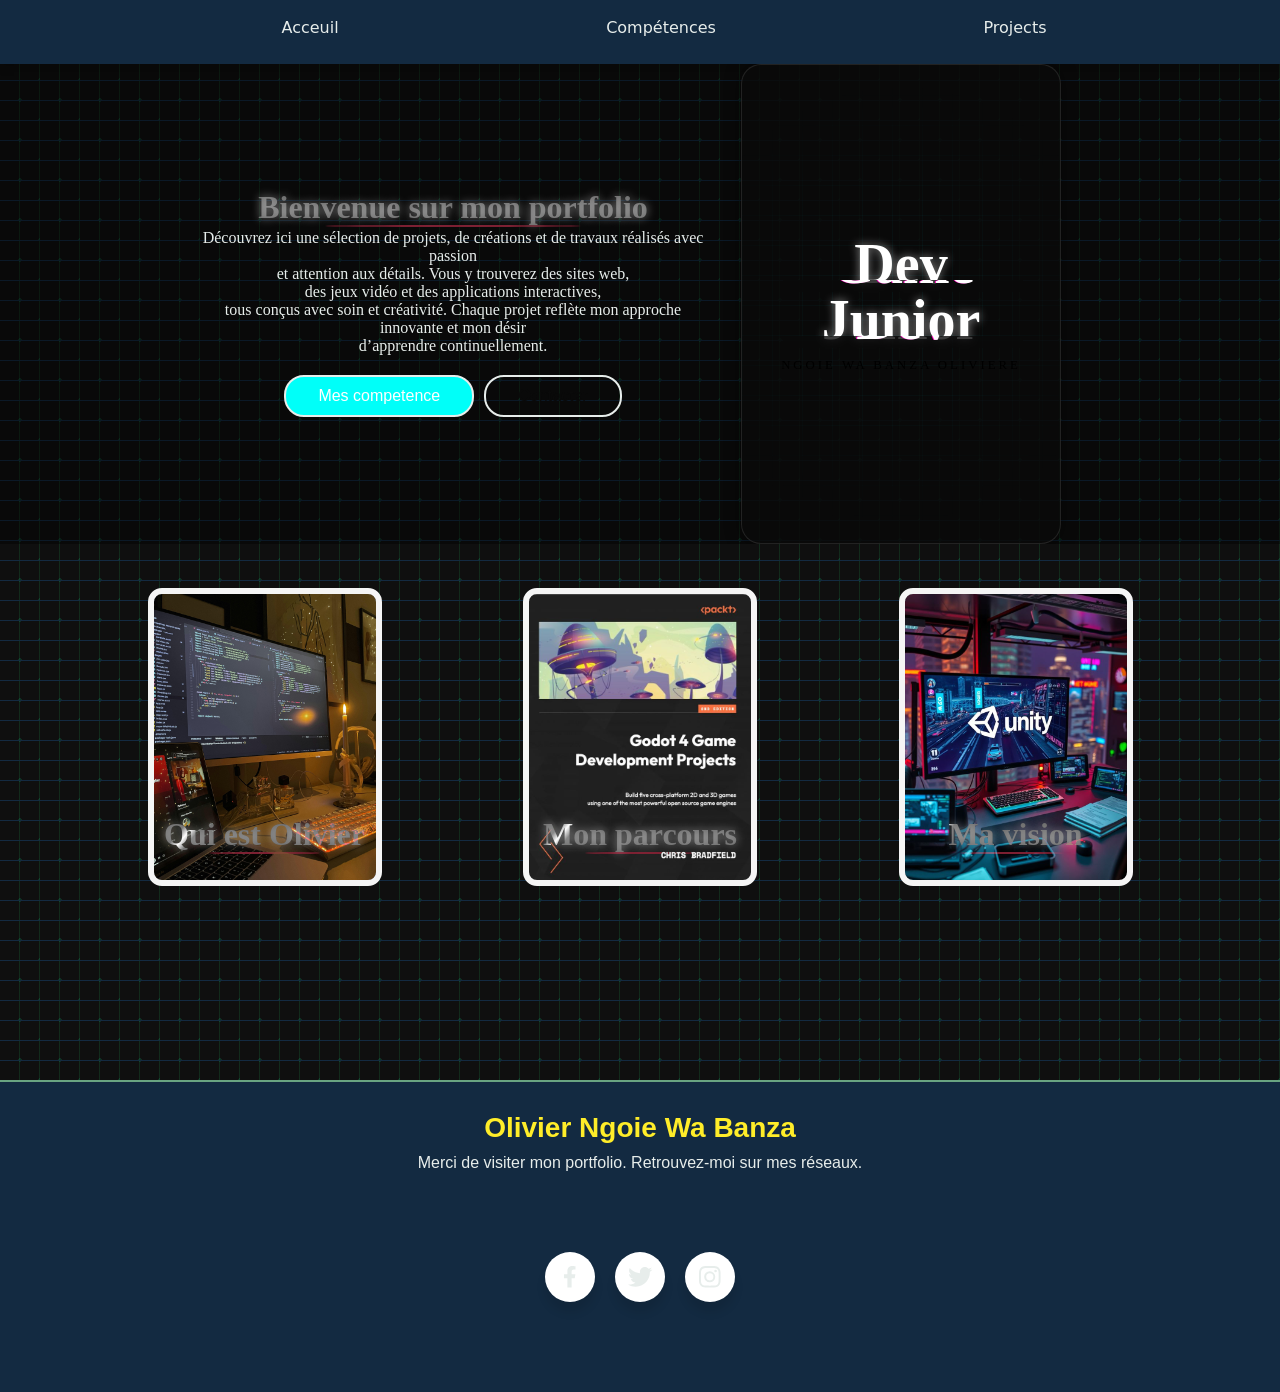
==== index.html @ a1bb9f5e "Ajout de la page projet + correction des liens" ====
<!DOCTYPE html>
<html lang="en">
<head>
    <meta charset="UTF-8">
    <meta name="viewport" content="width=device-width, initial-scale=1.0">
    <title>Acceuil</title>
    <link rel="stylesheet" href="../css/acceuil.css">
</head>
<body>
    <div class="dark-circuit-wrapper">
        <div class="dark-circuit-wrapper">

    <!-- navigation pc -->
    <nav class="navigation">
        <a href="/html/acceuil.html">Acceuil</a>
        <a href="/html/competence.html">Compétences</a>
        <a href="/html/project.html">Projects</a>
    </nav>
        

    <!-- navigation android -->
    <div class="button-container">
        <a href="/html/acceuil.html" class="button">
            <svg class="icon" stroke="currentColor" fill="currentColor" stroke-width="0" viewBox="0 0 1024 1024" height="1em" width="1em" xmlns="http://www.w3.org/2000/svg">
                <path d="M946.5 505L560.1 118.8l-25.9-25.9a31.5 31.5 0 0 0-44.4 0L77.5 505a63.9 63.9 0 0 0-18.8 46c.4 35.2 29.7 63.3 64.9 63.3h42.5V940h691.8V614.3h43.4c17.1 0 33.2-6.7 45.3-18.8a63.6 63.6 0 0 0 18.7-45.3c0-17-6.7-33.1-18.8-45.2zM568 868H456V664h112v204zm217.9-325.7V868H632V640c0-22.1-17.9-40-40-40H432c-22.1 0-40 17.9-40 40v228H238.1V542.3h-96l370-369.7 23.1 23.1L882 542.3h-96.1z"></path>
            </svg>
        </a>

        <a href="/html/competence.html" class="button">
            <svg class="icon" stroke="currentColor" fill="currentColor" stroke-width="0" viewBox="0 0 24 24" height="1em" width="1em" xmlns="http://www.w3.org/2000/svg">
                <path d="M12 2.5a5.5 5.5 0 0 1 3.096 10.047 9.005 9.005 0 0 1 5.9 8.181.75.75 0 1 1-1.499.044 7.5 7.5 0 0 0-14.993 0 .75.75 0 0 1-1.5-.045 9.005 9.005 0 0 1 5.9-8.18A5.5 5.5 0 0 1 12 2.5ZM8 8a4 4 0 1 0 8 0 4 4 0 0 0-8 0Z"></path>
            </svg>
        </a>

        <a href="/html/project.html" class="button">
            <svg class="icon" stroke="currentColor" fill="none" stroke-width="2" viewBox="0 0 24 24" stroke-linecap="round" stroke-linejoin="round" height="1em" width="1em" xmlns="http://www.w3.org/2000/svg">
                <circle cx="9" cy="21" r="1"></circle>
                <circle cx="20" cy="21" r="1"></circle>
                <path d="M1 1h4l2.68 13.39a2 2 0 0 0 2 1.61h9.72a2 2 0 0 0 2-1.61L23 6H6"></path>
            </svg>
        </a>

    </div>

        <section class="video">
            <video autoplay muted loop>
                <source src="/video/5818973-uhd_3840_2160_24fps.mp4" type="video/mp4">
            </video>
        <div class="Contain_video">
            <div class="cont1_vid">
                <div class="box">
                    <h1 class="title tit">Bienvenue sur mon portfolio</h1>
                    
                    <p>
                        Découvrez ici une sélection de projets, de créations et de travaux réalisés avec passion <br>
                        et attention aux détails. Vous y trouverez des sites web, <br>
                        des jeux vidéo et des applications interactives, <br>
                        tous conçus avec soin et créativité. Chaque projet reflète mon approche innovante et mon désir <br>
                        d’apprendre continuellement.
                    </p>
                    <div class="btn">
                        <button>Mes competence</button>
                        <button><a href="/html/Contact">Contacter</a></button>
                    </div>
                </div>
            </div>

            <div class="cont2_vid">
                <div class="card-wrapper">
  <div class="mouse-position-tracker tr-1"></div>
  <div class="mouse-position-tracker tr-2"></div>
  <div class="mouse-position-tracker tr-3"></div>
  <div class="mouse-position-tracker tr-4"></div>
  <div class="mouse-position-tracker tr-5"></div>
  <div class="mouse-position-tracker tr-6"></div>
  <div class="mouse-position-tracker tr-7"></div>
  <div class="mouse-position-tracker tr-8"></div>
  <div class="mouse-position-tracker tr-9"></div>

  <div class="card">
    <div class="hud-corner tl"></div>
    <div class="hud-corner tr"></div>
    <div class="hud-corner bl"></div>
    <div class="hud-corner br"></div>

    <div class="content">
      <div class="title glitch" data-text="Game">Dev</div>
      <div class="title glitch" data-text="Dev">Junior</div>
      <div class="subtitle">Ngoie Wa Banza Oliviere</div>
    </div>
  </div>
</div>


            </div>
        </div>
        </section>

        <section class="info">
            <!-- carte 1 -->
            <div class="cardi" style="background-image: url('/photo/pexels-apollonia-363024912-29279567.jpg'); background-size: cover; background-position: center; background-repeat: no-repeat;">
                <div class="card-front">
                    <p class="title tit" >Qui est Olivier</p>
                    <p class="subtitle"></p>
                </div>
                <div class="card-back t">
                    <p>Passionné par la création digitale et le développement web,
                    je m'intéresse à la conception de projets modernes et
                    fonctionnels. J'aime transformer des idées en expériences
                    visuelles et interactives.</p>
                </div>
            </div>

            <!-- carte 2 -->
            <div class="cardi" style="background-image: url('/photo/Node\ communication\ \(the\ right\ way\)\ __\ Godot\ 4\ Recipes.jfif'); background-size: cover; background-position: center; background-repeat: no-repeat;">
                <div class="card-front">
                    <p class="title  tit">Mon parcours</p>
                    <p class="subtitle"></p>
                </div>
                <div class="card-back t">
                    <p>Mon parcours est marqué par l'apprentissage continu
                    . À travers
                    différents projets personnels, j'ai développé mes
                    compétences en création web et en création de jeux vidéo.</p>
                </div>
                            </div>

            <!-- carte 3 -->
            <div class="cardi" style="background-image: url('/photo/Custom\ Unity\ 2D\ &\ 3D\ Game\ Development\ for\ Android\,\ iOS\ &\ PC.jfif'); background-size: cover; background-position: center; background-repeat: no-repeat;">
                <div class="card-front">
                    <p class="title  tit">Ma vision</p>
                    <p class="subtitle"></p>
                </div>
                <div class="card-back t">
                    <p> Mon objectif est de créer des solutions digitales
                    modernes, utiles et accessibles. Je souhaite continuer
                    à apprendre, innover et collaborer sur des projets
      qui apportent de la valeur.</p>
                </div>
                            </div>
        </section>

        <footer class="portfolio_footer">

  <div class="footer_content">

    <h2 class="footer_name">Olivier Ngoie Wa Banza</h2>
    <p class="footer_text">
      Merci de visiter mon portfolio. Retrouvez-moi sur mes réseaux.
    </p>

    <ul class="social_icons">
<ul class="wrapperf">
  <li class="icon facebook">
    <span class="tooltipf">Facebook</span>
    <svg
      xmlns="http://www.w3.org/2000/svg"
      fill="currentColor"
      height="1.2em"
      viewBox="0 0 320 512"
    >
      <path
        d="M279.14 288l14.22-92.66h-88.91v-60.13c0-25.35 12.42-50.06 52.24-50.06h40.42V6.26S260.43 0 225.36 0c-73.22 0-121.08 44.38-121.08 124.72v70.62H22.89V288h81.39v224h100.17V288z"
      ></path>
    </svg>
  </li>
  <li class="icon twitter">
    <span class="tooltipf">Twitter</span>
    <svg
      class="twitter"
      xmlns="http://www.w3.org/2000/svg"
      viewBox="0 0 48 48"
      fill="currentColor"
      height="1.8em"
    >
      <path
        d="M42,12.429c-1.323,0.586-2.746,0.977-4.247,1.162c1.526-0.906,2.7-2.351,3.251-4.058c-1.428,0.837-3.01,1.452-4.693,1.776C34.967,9.884,33.05,9,30.926,9c-4.08,0-7.387,3.278-7.387,7.32c0,0.572,0.067,1.129,0.193,1.67c-6.138-0.308-11.582-3.226-15.224-7.654c-0.64,1.082-1,2.349-1,3.686c0,2.541,1.301,4.778,3.285,6.096c-1.211-0.037-2.351-0.374-3.349-0.914c0,0.022,0,0.055,0,0.086c0,3.551,2.547,6.508,5.923,7.181c-0.617,0.169-1.269,0.263-1.941,0.263c-0.477,0-0.942-0.054-1.392-0.135c0.94,2.902,3.667,5.023,6.898,5.086c-2.528,1.96-5.712,3.134-9.174,3.134c-0.598,0-1.183-0.034-1.761-0.104C9.268,36.786,13.152,38,17.321,38c13.585,0,21.017-11.156,21.017-20.834c0-0.317-0.01-0.633-0.025-0.945C39.763,15.197,41.013,13.905,42,12.429"
      ></path>
    </svg>
  </li>
  <li class="icon instagram">
    <span class="tooltipf">Instagram</span>
    <svg
      viewBox="0 0 16 16"
      class="bi bi-instagram"
      fill="currentColor"
      height="1.2em"
      xmlns="http://www.w3.org/2000/svg"
    >
      <path
        d="M8 0C5.829 0 5.556.01 4.703.048 3.85.088 3.269.222 2.76.42a3.917 3.917 0 0 0-1.417.923A3.927 3.927 0 0 0 .42 2.76C.222 3.268.087 3.85.048 4.7.01 5.555 0 5.827 0 8.001c0 2.172.01 2.444.048 3.297.04.852.174 1.433.372 1.942.205.526.478.972.923 1.417.444.445.89.719 1.416.923.51.198 1.09.333 1.942.372C5.555 15.99 5.827 16 8 16s2.444-.01 3.298-.048c.851-.04 1.434-.174 1.943-.372a3.916 3.916 0 0 0 1.416-.923c.445-.445.718-.891.923-1.417.197-.509.332-1.09.372-1.942C15.99 10.445 16 10.173 16 8s-.01-2.445-.048-3.299c-.04-.851-.175-1.433-.372-1.941a3.926 3.926 0 0 0-.923-1.417A3.911 3.911 0 0 0 13.24.42c-.51-.198-1.092-.333-1.943-.372C10.443.01 10.172 0 7.998 0h.003zm-.717 1.442h.718c2.136 0 2.389.007 3.232.046.78.035 1.204.166 1.486.275.373.145.64.319.92.599.28.28.453.546.598.92.11.281.24.705.275 1.485.039.843.047 1.096.047 3.231s-.008 2.389-.047 3.232c-.035.78-.166 1.203-.275 1.485a2.47 2.47 0 0 1-.599.919c-.28.28-.546.453-.92.598-.28.11-.704.24-1.485.276-.843.038-1.096.047-3.232.047s-2.39-.009-3.233-.047c-.78-.036-1.203-.166-1.485-.276a2.478 2.478 0 0 1-.92-.598 2.48 2.48 0 0 1-.6-.92c-.109-.281-.24-.705-.275-1.485-.038-.843-.046-1.096-.046-3.233 0-2.136.008-2.388.046-3.231.036-.78.166-1.204.276-1.486.145-.373.319-.64.599-.92.28-.28.546-.453.92-.598.282-.11.705-.24 1.485-.276.738-.034 1.024-.044 2.515-.045v.002zm4.988 1.328a.96.96 0 1 0 0 1.92.96.96 0 0 0 0-1.92zm-4.27 1.122a4.109 4.109 0 1 0 0 8.217 4.109 4.109 0 0 0 0-8.217zm0 1.441a2.667 2.667 0 1 1 0 5.334 2.667 2.667 0 0 1 0-5.334z"
      ></path>
    </svg>
  </li>
</ul>


    </ul>

  </div>

</footer>
</div>
</body>
</html>
---- css/acceuil.css ----
/* configuration */
:root{
    --mint:#69A481;
    --whithe-smoke:#E7EDEB;
    --claret:#7C1F31;


    --deep-blue:#132A41;
    --deep-blue_degrade:#132a41ad;

    --hot-red:#EF0806;
    --Gold:#FFED29;

}
/* Wrapper général */
.dark-circuit-wrapper {
    min-height: 100vh;
    width: 100%;
    position: relative;
    background-color: #0f0f0f;
    overflow-x: hidden;
}

/* Background via pseudo-élément */
.dark-circuit-wrapper::before {
    content: "";
    position: absolute;
    top: 0;
    left: 0;
    width: 100%;
    height: 100%;
    pointer-events: none;  /* n’interfère pas avec hover/clic */
    z-index: 0;             /* toujours derrière */
    background-image: repeating-linear-gradient(
        0deg,
        transparent,
        transparent 19px,
        #132A41 19px,
        #132A41 20px,
        transparent 20px,
        transparent 39px,
        #132A41 39px,
        #132A41 40px
    ),
    repeating-linear-gradient(
        90deg,
        transparent,
        transparent 19px,
        rgba(34, 197, 94, 0.15) 19px,
        rgba(34, 197, 94, 0.15) 20px,
        transparent 20px,
        transparent 39px,
        rgba(34, 197, 94, 0.15) 39px,
        rgba(34, 197, 94, 0.15) 40px
    ),
    radial-gradient(circle at 20px 20px, rgba(16, 185, 129, 0.18) 2px, transparent 2px),
    radial-gradient(circle at 40px 40px, rgba(16, 185, 129, 0.18) 2px, transparent 2px);
    background-size: 40px 40px, 40px 40px, 40px 40px, 40px 40px;
}

/* Tout le contenu au-dessus */
.dark-circuit-wrapper > * {
    position: relative;
    z-index: 1;  /* garantit que hover et clic fonctionnent */
}

*{
    margin: 0;
    padding: 0;
    text-decoration: none;
}
/* fin */

    /* barre de navigation */

nav{
    position: fixed;
    padding: 12px 24px;
    background-color: var(--deep-blue);
    color: var(--white-smoke);
    font-family: system-ui, sans-serif;
    box-shadow: 0 4px 8px rgba(0,0,0,0.2);
    width: 100%;
    height: 40px;
    display: flex;
    justify-content: space-evenly;
    z-index: 20;
}

nav a{
    text-decoration: none;
    color:var(--whithe-smoke);
    font-weight: 500;
    transition: all 0.3s ease;
    padding: 6px 10px;
    border-radius: 6px;
}
.button-container{
    display: none;
}


.shine {
  font-size: 2em;
  font-weight: 900;
  color: rgba(255, 255, 255, 0.3);
  background: #222 -webkit-gradient(
      linear,
      left top,
      right top,
      from(#222),
      to(#222),
      color-stop(0.5, #fff)
    ) 0 0 no-repeat;
  background-image: -webkit-linear-gradient(
    -40deg,
    transparent 0%,
    transparent 40%,
    #fff 50%,
    transparent 60%,
    transparent 100%
  );
  -webkit-background-clip: text;
  -webkit-background-size: 50px;
  -webkit-animation: zezzz;
  -webkit-animation-duration: 2s;
  -webkit-animation-iteration-count: infinite;
}
@-webkit-keyframes zezzz {
  0%,
  10% {
    background-position: -200px;
  }
  20% {
    background-position: top left;
  }
  100% {
    background-position: 200px;
  }
}


/* navigation android */

.button-container {
    display: none;
    background-color: var(--deep-blue);
    width:100%;
    height: 40px;
    align-items: center;
    justify-content: space-around;
    box-shadow: rgba(0, 0, 0, 0.35) 0px 5px 15px,
    rgba(0, 73, 144, 0.5) 5px 10px 15px;
    transition: all 0.5s;
    position: fixed;
    z-index: 22;
}

.button {
    outline: 0 !important;
    border: 0 !important;
    width: 40px;
    height: 40px;
    border-radius: 50%;
    background-color: transparent;
    display: flex;
    align-items: center;
    justify-content: center;
    color: #fff;
    transition: all ease-in-out 0.3s;
    cursor: pointer;
}

.button:hover {
    transform: translateY(-3px);
}

.icon {
    font-size: 20px;
}

/* fin */


/* Fin */


    /* VIDEO */
.video-bg{
    position: relative;
    min-height: 90vh;
    overflow: hidden;
}

.video {
    position: relative;
    min-height: 50vh;
    overflow: hidden;
    display: flex;
    justify-content: center;
    align-items: center;
}

.video video {
    position: absolute;
    inset: 0;
    width: 100%;
    height: 100%;
    object-fit: cover;
    z-index: -2;
}

.video::before {
    content: "";
    position: absolute;
    inset: 0;
    background: rgba(0,0,0,0.4);
    z-index: -1;
}

.Contain_video{
    position: relative;
    z-index: 1;
    display: flex;
    flex-wrap: wrap;
    width: 100%;
    justify-content: center;
    align-items: center;
    justify-items: center;

}

.cont2_vid{
    width: 50%;
    display: flex;
    justify-content: center;
    align-items: center;
}

.box{
    text-align: center;
    color: var(--whithe-smoke);
}
/* BOUTTON */
.btn{
    display: flex;
    gap: 10px;
    justify-content: center;
    margin-top: 20px;
}

.btn a {
    color: inherit; /* prend la couleur du parent */
}

.btn button{
    padding: 10px 32px;
    border-radius: 20px;
    border: 2px solid var(--whithe-smoke); /* gris/blanc clair */
    background: transparent;               /* transparent par défaut */
    color:  #0a0a0a;                       /* texte très foncé */
    font-size: 16px;
    cursor: pointer;
    transition: all 0.3s ease;
}

.btn button:hover {
    background:#ff00c1; /* Glitch Pink */
    transform: translateY(-2px);
    color: #ffffff;     /* texte blanc pour contraste */
}

.btn button:first-child {
    background: #00fff9;          /* Neon Blue */
    color: #ffffff;      /* texte bleu foncé */
    border-color: var(--whithe-smoke);
}

.btn button:first-child:hover {
    background: transparent;      /* fond transparent sur hover */
    color: #ded4d4;               /* texte très foncé */
}
/* IMAGE */
.box_img{
    position: relative;
    width: 300px;
    height: 300px;
    border-radius: 50%;
    overflow: visible;
}


.card-wrapper {
  position: relative;
  width: 320px;
  height: 480px;
}

.mouse-position-tracker {
  position: absolute;
  width: 33.333%;
  height: 33.333%;
  z-index: 10;
}

.tr-1 {
  top: 0;
  left: 0;
}
.tr-2 {
  top: 0;
  left: 33.333%;
}
.tr-3 {
  top: 0;
  left: 66.666%;
}
.tr-4 {
  top: 33.333%;
  left: 0;
}
.tr-5 {
  top: 33.333%;
  left: 33.333%;
}
.tr-6 {
  top: 33.333%;
  left: 66.666%;
}
.tr-7 {
  top: 66.666%;
  left: 0;
}
.tr-8 {
  top: 66.666%;
  left: 33.333%;
}
.tr-9 {
  top: 66.666%;
  left: 66.666%;
}

.card {
  position: absolute;
  inset: 0;
  background: rgba(10, 10, 10, 0.8);
  border: 1px solid rgba(255, 255, 255, 0.1);
  border-radius: 20px;
  display: flex;
  flex-direction: column;
  justify-content: center;
  align-items: center;
  transition:
    transform 0.2s ease-out,
    box-shadow 0.2s ease;
  transform-style: preserve-3d;
  box-shadow: 0 0 15px rgba(0, 0, 0, 0.5);
  overflow: hidden;
  backdrop-filter: blur(10px);
}

.card::before {
  content: "";
  position: absolute;
  inset: 0;
  background: linear-gradient(rgba(0, 243, 255, 0.1) 1px, transparent 1px),
    linear-gradient(90deg, rgba(0, 243, 255, 0.1) 1px, transparent 1px);
  background-size: 30px 30px;
  opacity: 0.5;
  mask-image: radial-gradient(circle at center, white, transparent 80%);
  z-index: 1;
  pointer-events: none;
}

.card::after {
  content: "";
  position: absolute;
  width: 200%;
  height: 200%;
  background: radial-gradient(
    circle at center,
    rgba(0, 243, 255, 0.2),
    transparent 50%
  );
  top: -50%;
  left: -50%;
  opacity: 0;
  transition: 0.3s;
  z-index: 0;
  pointer-events: none;
}

.content {
  z-index: 5;
  transform: translateZ(40px);
  text-align: center;
  pointer-events: none;
}

.title {
  font-size: 3.5rem;
  font-weight: 900;
  color: #fff;
  text-shadow: 0 0 10px rgba(255, 255, 255, 0.5);
  line-height: 1;
  position: relative;
  mix-blend-mode: lighten;
}

.subtitle {
  margin-top: 10px;
  color: var(--neon-blue);
  letter-spacing: 3px;
  font-size: 0.8rem;
  text-transform: uppercase;
}

.hud-corner {
  position: absolute;
  width: 20px;
  height: 20px;
  border: 2px solid var(--neon-blue);
  transition: 0.3s;
  z-index: 4;
}
.tl {
  top: 20px;
  left: 20px;
  border-right: none;
  border-bottom: none;
}
.tr {
  top: 20px;
  right: 20px;
  border-left: none;
  border-bottom: none;
}
.bl {
  bottom: 20px;
  left: 20px;
  border-right: none;
  border-top: none;
}
.br {
  bottom: 20px;
  right: 20px;
  border-left: none;
  border-top: none;
}

.glitch {
  position: relative;
}
.glitch::before,
.glitch::after {
  content: attr(data-text);
  position: absolute;
  top: 0;
  left: 0;
  width: 100%;
  height: 100%;
  background: rgba(10, 10, 10, 0.8);
}
.glitch::before {
  left: 2px;
  text-shadow: -1px 0 #ff00c1;
  clip: rect(44px, 450px, 56px, 0);
  animation: glitch-anim 5s infinite linear alternate-reverse;
}
.glitch::after {
  left: -2px;
  text-shadow: -1px 0 #00fff9;
  clip: rect(44px, 450px, 56px, 0);
  animation: glitch-anim2 5s infinite linear alternate-reverse;
}

@keyframes glitch-anim {
  0% {
    clip: rect(15px, 9999px, 81px, 0);
  }
  5% {
    clip: rect(72px, 9999px, 24px, 0);
  }
  10% {
    clip: rect(4px, 9999px, 88px, 0);
  }
  15% {
    clip: rect(66px, 9999px, 14px, 0);
  }
  20% {
    clip: rect(25px, 9999px, 96px, 0);
  }
  100% {
    clip: rect(50px, 9999px, 50px, 0);
  }
}
@keyframes glitch-anim2 {
  0% {
    clip: rect(80px, 9999px, 4px, 0);
  }
  5% {
    clip: rect(30px, 9999px, 100px, 0);
  }
  10% {
    clip: rect(10px, 9999px, 20px, 0);
  }
  100% {
    clip: rect(90px, 9999px, 90px, 0);
  }
}

.tr-1:hover ~ .card {
  transform: rotateX(20deg) rotateY(-20deg);
}
.tr-1:hover ~ .card::after {
  opacity: 1;
  transform: translate(-20%, -20%);
}

.tr-2:hover ~ .card {
  transform: rotateX(20deg) rotateY(0deg);
}
.tr-2:hover ~ .card::after {
  opacity: 1;
  transform: translate(0%, -20%);
}

.tr-3:hover ~ .card {
  transform: rotateX(20deg) rotateY(20deg);
}
.tr-3:hover ~ .card::after {
  opacity: 1;
  transform: translate(20%, -20%);
}

.tr-4:hover ~ .card {
  transform: rotateX(0deg) rotateY(-20deg);
}
.tr-4:hover ~ .card::after {
  opacity: 1;
  transform: translate(-20%, 0%);
}

.tr-5:hover ~ .card {
  transform: rotateX(0deg) rotateY(0deg) scale(1.05);
  box-shadow: 0 0 30px var(--neon-blue);
}
.tr-5:hover ~ .card::after {
  opacity: 1;
  transform: translate(0%, 0%);
}

.tr-6:hover ~ .card {
  transform: rotateX(0deg) rotateY(20deg);
}
.tr-6:hover ~ .card::after {
  opacity: 1;
  transform: translate(20%, 0%);
}

.tr-7:hover ~ .card {
  transform: rotateX(-20deg) rotateY(-20deg);
}
.tr-7:hover ~ .card::after {
  opacity: 1;
  transform: translate(-20%, 20%);
}

.tr-8:hover ~ .card {
  transform: rotateX(-20deg) rotateY(0deg);
}
.tr-8:hover ~ .card::after {
  opacity: 1;
  transform: translate(0%, 20%);
}

.tr-9:hover ~ .card {
  transform: rotateX(-20deg) rotateY(20deg);
}
.tr-9:hover ~ .card::after {
  opacity: 1;
  transform: translate(20%, 20%);
}

.card-wrapper:hover .hud-corner {
  box-shadow: 0 0 10px var(--neon-blue);
  width: 30px;
  height: 30px;
}



.Img1{
    width: 65%;
    height: 100%;
    object-fit: cover;

}

.Img2{

    width: 65%;
    height: 100%;
    object-fit: cover;
}

/* mon profil */
.info{
    margin-top: 50px;
    display: flex;
    flex-wrap: wrap;
    justify-content: space-evenly;
}

 /* CARTE */
.cardi {
  color: var(--whithe-smoke);
  width: 190px;
  height: 254px;
  position: relative;
  outline: 6px solid #f5f5f5;
  border-radius: 8px;
  line-height: 150%;
  padding: 16px;
  background: var(--deep-blue);
  background-blend-mode: multiply;
  background: linear-gradient(to top,#132A41,#132a41dc);
  transition: background-color 1s ease-in-out;
  overflow: hidden;
}

.card-front {
  bottom: 16px;
  left: 0;
  position: absolute;
  width: 100%;
  text-align: center;
  transition: transform 1s cubic-bezier(0.785, 0.135, 0.150, 0.860);
}

.card-back {
  transform: translateX(120%);
  transition: transform 1s cubic-bezier(0.785, 0.135, 0.150, 0.860);
}


/*Text*/
.tit{
  font-size: 2em;
  font-weight: 900;
  color: rgba(255, 255, 255, 0.3);
  background: #222 -webkit-gradient(
      linear,
      left top,
      right top,
      from(#222),
      to(#222),
      color-stop(0.5, #fff)
    ) 0 0 no-repeat;
  background-image: -webkit-linear-gradient(
    -40deg,
    transparent 0%,
    transparent 40%,
    #fff 50%,
    transparent 60%,
    transparent 100%
  );
  -webkit-background-clip: text;
  -webkit-background-size: 50px;
  -webkit-animation: zezzz;
  -webkit-animation-duration: 2s;
  -webkit-animation-iteration-count: infinite;
}
@-webkit-keyframes zezzz {
  0%,
  10% {
    background-position: -400px;
  }
  20% {
    background-position: top left;
  }
  100% {
    background-position: 200px;
  }
}

/*Text divider*/
.title::after {
  content: "";
  display: block;
  width: 50%;
  border-radius: 50%;
  height: 2px;
  margin: 2px auto;
  background-color: var(--claret);
}


/*Hover*/
.cardi:hover {
  background-color: #1b1b1b25;
}

.cardi:hover .card-front {
  transform: translateX(-100%);
}

.cardi:hover .card-back {
  transform: translateX(0);
}




/* fin */
footer{
    margin-top: 200px;
    background-color: #132A41; /* deep-blue */
    color: #E7EDEB; /* white-smoke */
    padding: 40px 0 20px 0;
    text-align: center;
    font-family: 'Poppins', sans-serif;
}

.container_footer_icone{
    display: flex;
    justify-content: space-evenly;
}


/* footer */

.portfolio_footer{
background:var(--deep-blue);
padding:30px 20px;
text-align:center;
border-top:2px solid var(--mint);
}

.footer_name{
color:var(--Gold);
font-size:28px;
margin-bottom:10px;
}

.footer_text{
color:var(--whithe-smoke);
margin-bottom:30px;
}

/* ICONES */

.social_icons{
display:flex;
justify-content:center;
gap:25px;
list-style:none;
padding:0;
}

.social_icon{
position:relative;
width:55px;
height:55px;
border-radius:50%;
display:flex;
align-items:center;
justify-content:center;
background:var(--deep-blue_degrade);
color:var(--whithe-smoke);
font-size:20px;
cursor:pointer;
transition:0.3s;
border:2px solid var(--mint);
}

.wrapperf {
  display: inline-flex;
  list-style: none;
  height: 120px;
  width: 100%;
  padding-top: 40px;
  font-family: "Poppins", sans-serif;
  justify-content: center;
}

.wrapperf .icon {
  position: relative;
  background: #fff;
  z-index: 0;
  border-radius: 50%;
  margin: 10px;
  width: 50px;
  height: 50px;
  font-size: 18px;
  display: flex;
  justify-content: center;
  align-items: center;
  flex-direction: column;
  overflow: hidden;
  box-shadow: 0 10px 10px rgba(0, 0, 0, 0.1);
  cursor: pointer;
  transition: all 0.2s cubic-bezier(0.68, -0.55, 0.265, 1.55);
}

.wrapperf .icon::after {
  content: "";
  position: absolute;
  display: inline-block;
  height: 100%;
  width: 100%;
  background-color: transparent;
  z-index: -1;
  border-radius: 50%;
  top: 100%;
}
.wrapperf .icon:hover:after {
  animation: bg-pos 0.3s cubic-bezier(0.68, -0.55, 0.265, 1.55) 1 both;
  animation-timing-function: ease-in-out;
}

.wrapperf .icon:hover {
  color: #fff;
  overflow: unset;
  transition: color 0.5s cubic-bezier(0.68, -0.55, 0.265, 1.55);
  animation: overflow-toggle 0.7s;
}

.wrapperf .tooltipf {
  position: absolute;
  top: 0;
  font-size: 14px;
  background: #fff;
  color: #fff;
  padding: 5px 8px;
  border-radius: 5px;
  box-shadow: 0 10px 10px rgba(0, 0, 0, 0.1);
  opacity: 0;
  pointer-events: none;
  transition: all 0.3s 0.3s cubic-bezier(0.68, -0.55, 0.265, 1.55);
}

.wrapperf .tooltipf::before {
  position: absolute;
  content: "";
  height: 8px;
  width: 8px;
  background: #fff;
  bottom: -3px;
  left: 50%;
  transform: translate(-50%) rotate(45deg);
  transition: all 0.3s 0.3s cubic-bezier(0.68, -0.55, 0.265, 1.55);
}

.wrapperf .icon:hover .tooltipf {
  top: -45px;
  opacity: 1;
  visibility: visible;
  pointer-events: auto;
}

.wrapperf .icon:hover span,
.wrapperf .icon:hover .tooltipf {
  text-shadow: 0px -1px 0px rgba(0, 0, 0, 0.1);
}
.wrapperf .facebook::after {
  background-color: #1877f2;
}
.wrapperf .twitter::after {
  background-color: #1da1f2;
}
.wrapperf .instagram::after {
  background-color: #e4405f;
}

.wrapperf .facebook:hover .tooltipf,
.wrapperf .facebook:hover .tooltipf::before {
  background: #1877f2;
  color: #fff;
}

.wrapperf .twitter:hover .tooltipf,
.wrapperf .twitter:hover .tooltipf::before {
  background: #1da1f2;
  color: #fff;
}

.wrapperf .instagram:hover .tooltipf,
.wrapperf .instagram:hover .tooltipf::before {
  background: #e4405f;
  color: #fff;
}

@keyframes bg-pos {
  0% {
    top: 100%;
  }
  100% {
    top: 0;
  }
}

@keyframes overflow-toggle {
  0% {
    overflow: hidden;
  }
  100% {
    overflow: visible;
  }
}

/* =========
Responsive 
========== */
/* Responsive sur tablettes */
@media (min-width: 1030px){
  .cont2_vid{
    width: 30%;
  }
  .cont1_vid{
    width: 40%;
    margin-left: 10px;
  }
}
@media (max-width: 1024px) {

.footer_content{
    padding:40px 20px;
}

.social_icons{
    gap:20px;
}

.footer_name{
    font-size:24px;
}

.footer_text{
    font-size:14px;
}

}

/* Responsive sur mobiles */
@media (max-width: 768px) {
      .book { width: 140px; height: 200px; }
  .cardP { max-width: 170px; padding: 8px; }
  .card__imgP { height: 80px; }
  .card__avatar { width: 50px; height: 50px; margin-top: -25px; }

    nav{
        display: none;
    }

    .button-container{
        display: flex;
    }

    .portfolio_footer{
        padding:40px 15px;
    }

    .footer_name{
        font-size:22px;
    }

    .footer_text{
        font-size:13px;
        padding:0 10px;
    }

    .social_icons{
        gap:15px;
    }

    .social_icon{
        width:45px;
        height:45px;
    }
    .cont2_vid{
      display: none;
    }

}

/* Responsive très petit écran (≤460px) */
@media (max-width: 460px) {

    .button-container{
        display: flex;
    }

    .footer_name{
        font-size:20px;
    }

    .footer_text{
        font-size:12px;
    }

    .social_icons{
        flex-wrap:wrap;
        gap:12px;
    }

    .social_icon{
        width:40px;
        height:40px;
    }

}
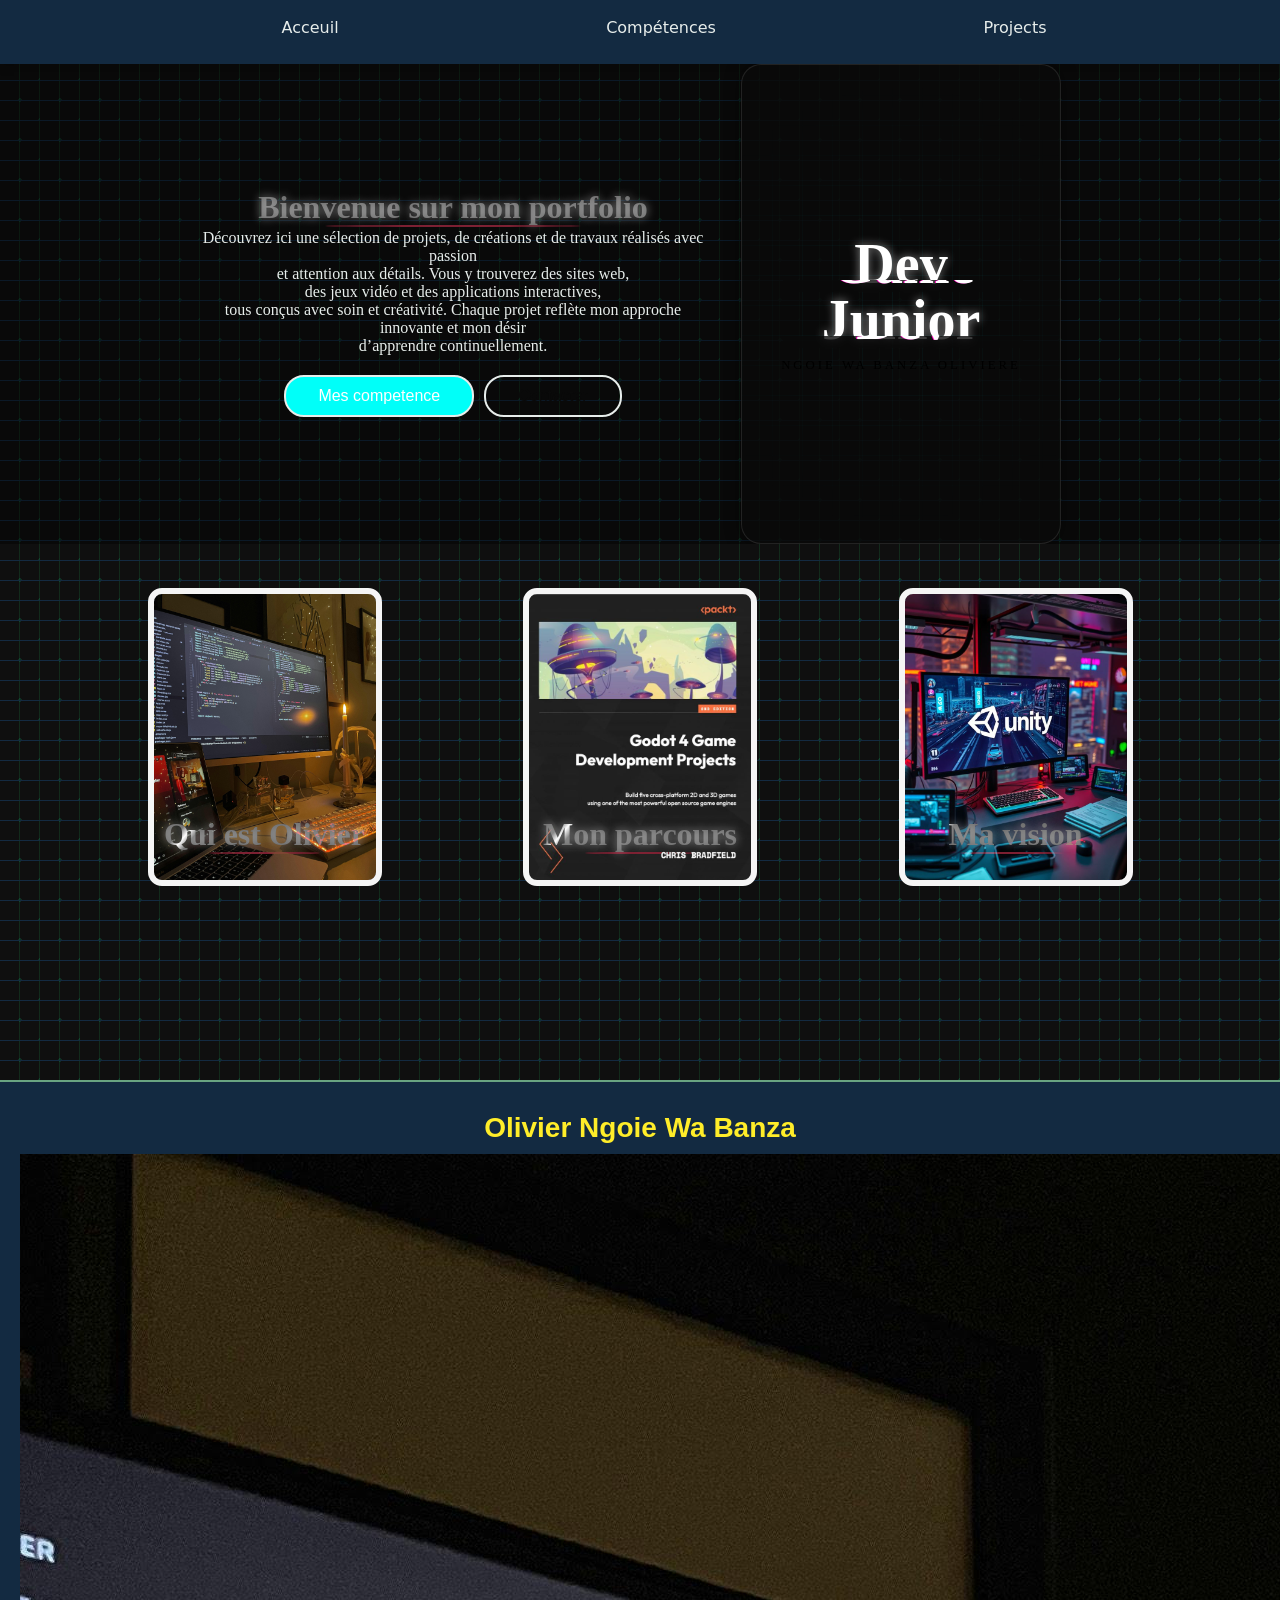
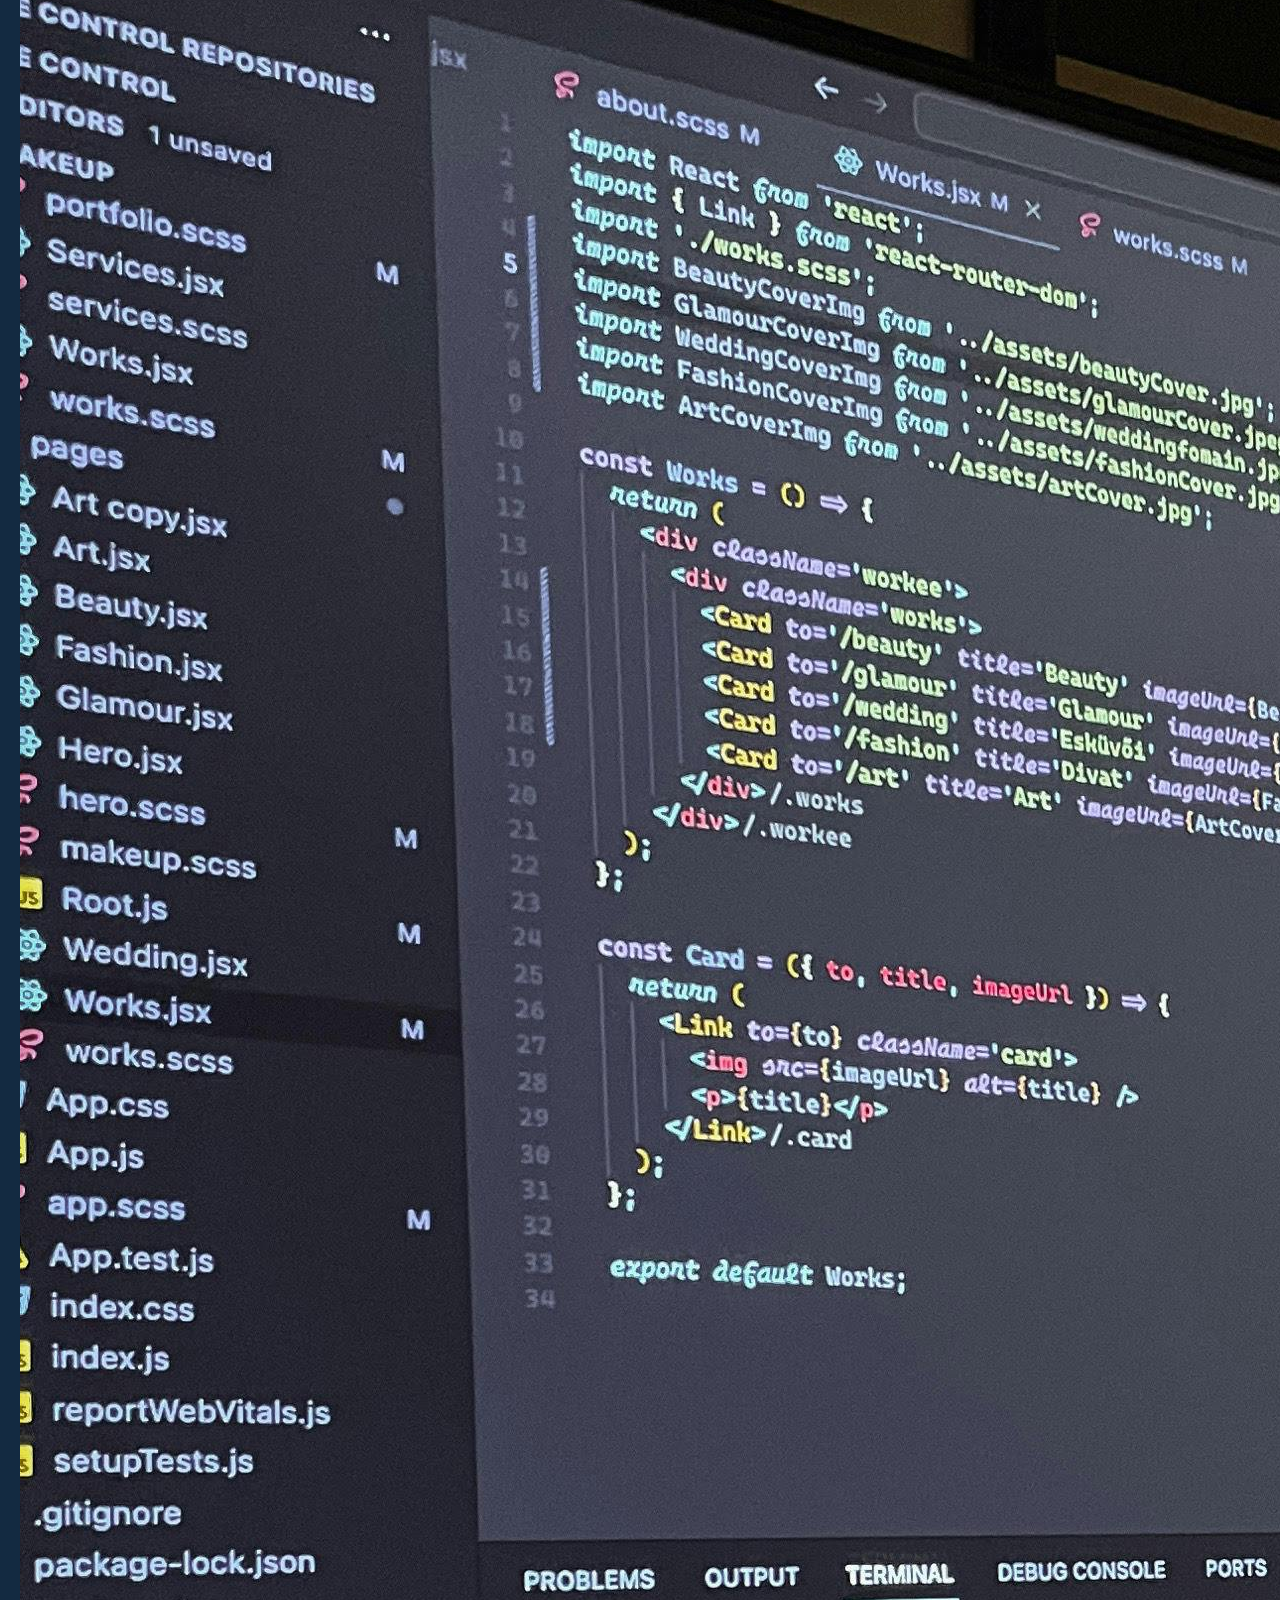
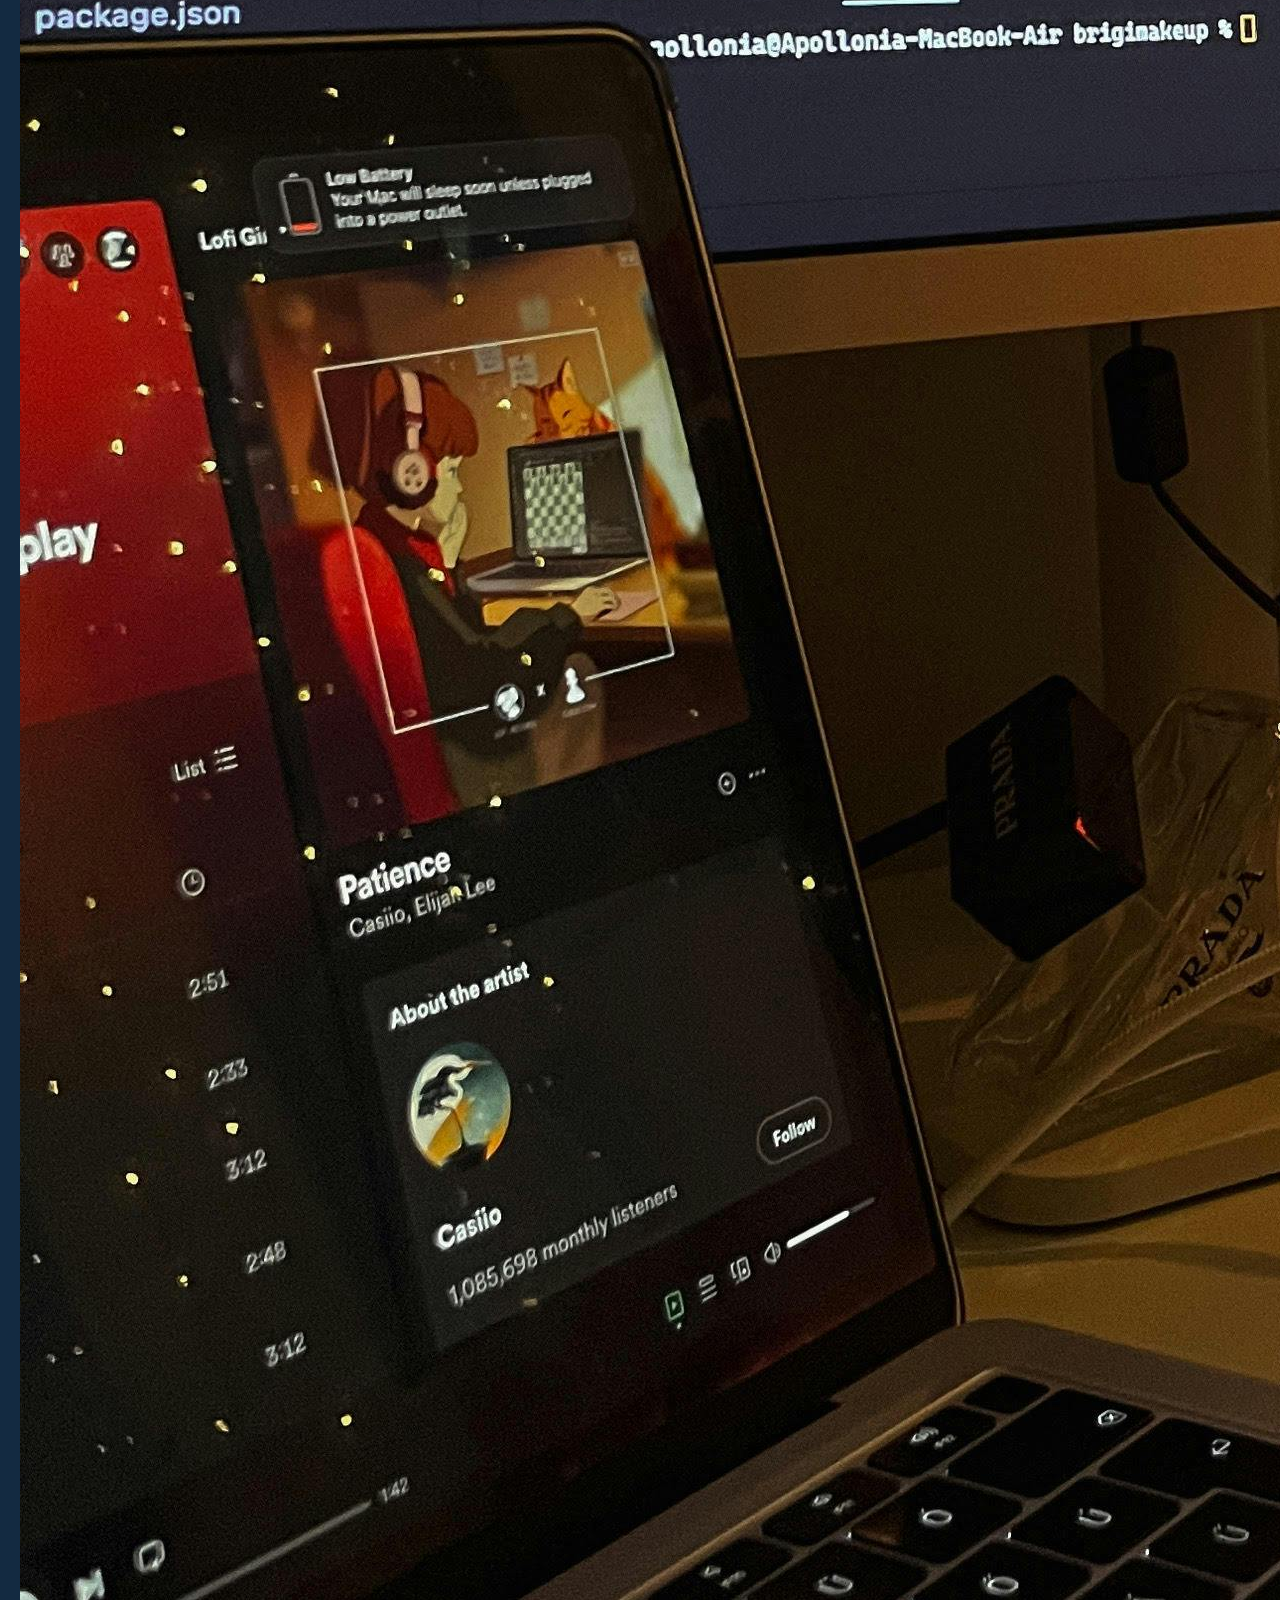
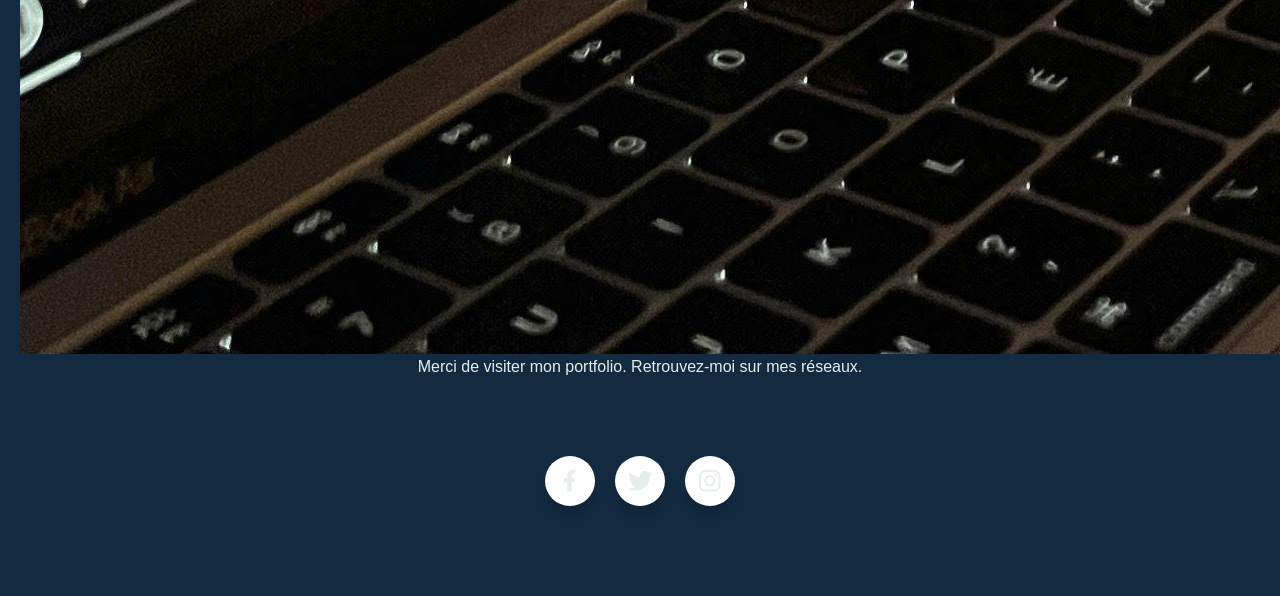
==== commit e25857e1: "Update index.html" ====
--- a/index.html
+++ b/index.html
@@ -4,7 +4,7 @@
     <meta charset="UTF-8">
     <meta name="viewport" content="width=device-width, initial-scale=1.0">
     <title>Acceuil</title>
-    <link rel="stylesheet" href="../css/acceuil.css">
+    <link rel="stylesheet" href="css/acceuil.css">
 </head>
 <body>
     <div class="dark-circuit-wrapper">
@@ -12,27 +12,27 @@
 
     <!-- navigation pc -->
     <nav class="navigation">
-        <a href="/html/acceuil.html">Acceuil</a>
-        <a href="/html/competence.html">Compétences</a>
-        <a href="/html/project.html">Projects</a>
+        <a href="index.html">Acceuil</a>
+        <a href="html/competence.html">Compétences</a>
+        <a href="html/project.html">Projects</a>
     </nav>
         
-
+    
     <!-- navigation android -->
     <div class="button-container">
-        <a href="/html/acceuil.html" class="button">
+        <a href="index.html" class="button">
             <svg class="icon" stroke="currentColor" fill="currentColor" stroke-width="0" viewBox="0 0 1024 1024" height="1em" width="1em" xmlns="http://www.w3.org/2000/svg">
                 <path d="M946.5 505L560.1 118.8l-25.9-25.9a31.5 31.5 0 0 0-44.4 0L77.5 505a63.9 63.9 0 0 0-18.8 46c.4 35.2 29.7 63.3 64.9 63.3h42.5V940h691.8V614.3h43.4c17.1 0 33.2-6.7 45.3-18.8a63.6 63.6 0 0 0 18.7-45.3c0-17-6.7-33.1-18.8-45.2zM568 868H456V664h112v204zm217.9-325.7V868H632V640c0-22.1-17.9-40-40-40H432c-22.1 0-40 17.9-40 40v228H238.1V542.3h-96l370-369.7 23.1 23.1L882 542.3h-96.1z"></path>
             </svg>
         </a>
 
-        <a href="/html/competence.html" class="button">
+        <a href="html/competence.html" class="button">
             <svg class="icon" stroke="currentColor" fill="currentColor" stroke-width="0" viewBox="0 0 24 24" height="1em" width="1em" xmlns="http://www.w3.org/2000/svg">
                 <path d="M12 2.5a5.5 5.5 0 0 1 3.096 10.047 9.005 9.005 0 0 1 5.9 8.181.75.75 0 1 1-1.499.044 7.5 7.5 0 0 0-14.993 0 .75.75 0 0 1-1.5-.045 9.005 9.005 0 0 1 5.9-8.18A5.5 5.5 0 0 1 12 2.5ZM8 8a4 4 0 1 0 8 0 4 4 0 0 0-8 0Z"></path>
             </svg>
         </a>
 
-        <a href="/html/project.html" class="button">
+        <a href="html/project.html" class="button">
             <svg class="icon" stroke="currentColor" fill="none" stroke-width="2" viewBox="0 0 24 24" stroke-linecap="round" stroke-linejoin="round" height="1em" width="1em" xmlns="http://www.w3.org/2000/svg">
                 <circle cx="9" cy="21" r="1"></circle>
                 <circle cx="20" cy="21" r="1"></circle>
@@ -44,7 +44,7 @@
 
         <section class="video">
             <video autoplay muted loop>
-                <source src="/video/5818973-uhd_3840_2160_24fps.mp4" type="video/mp4">
+                <source src="video/5818973-uhd_3840_2160_24fps.mp4" type="video/mp4">
             </video>
         <div class="Contain_video">
             <div class="cont1_vid">
@@ -98,7 +98,7 @@
 
         <section class="info">
             <!-- carte 1 -->
-            <div class="cardi" style="background-image: url('/photo/pexels-apollonia-363024912-29279567.jpg'); background-size: cover; background-position: center; background-repeat: no-repeat;">
+            <div class="cardi" style="background-image: url('photo/pexels-apollonia-363024912-29279567.jpg'); background-size: cover; background-position: center; background-repeat: no-repeat;">
                 <div class="card-front">
                     <p class="title tit" >Qui est Olivier</p>
                     <p class="subtitle"></p>
@@ -112,7 +112,7 @@
             </div>
 
             <!-- carte 2 -->
-            <div class="cardi" style="background-image: url('/photo/Node\ communication\ \(the\ right\ way\)\ __\ Godot\ 4\ Recipes.jfif'); background-size: cover; background-position: center; background-repeat: no-repeat;">
+            <div class="cardi" style="background-image: url('photo/Node\ communication\ \(the\ right\ way\)\ __\ Godot\ 4\ Recipes.jfif'); background-size: cover; background-position: center; background-repeat: no-repeat;">
                 <div class="card-front">
                     <p class="title  tit">Mon parcours</p>
                     <p class="subtitle"></p>
@@ -126,7 +126,7 @@
                             </div>
 
             <!-- carte 3 -->
-            <div class="cardi" style="background-image: url('/photo/Custom\ Unity\ 2D\ &\ 3D\ Game\ Development\ for\ Android\,\ iOS\ &\ PC.jfif'); background-size: cover; background-position: center; background-repeat: no-repeat;">
+            <div class="cardi" style="background-image: url('photo/Custom\ Unity\ 2D\ &\ 3D\ Game\ Development\ for\ Android\,\ iOS\ &\ PC.jfif'); background-size: cover; background-position: center; background-repeat: no-repeat;">
                 <div class="card-front">
                     <p class="title  tit">Ma vision</p>
                     <p class="subtitle"></p>
@@ -145,6 +145,7 @@
   <div class="footer_content">
 
     <h2 class="footer_name">Olivier Ngoie Wa Banza</h2>
+      <img src="photo/pexels-apollonia-363024912-29279567.jpg" alt="Photo Apollonia">
     <p class="footer_text">
       Merci de visiter mon portfolio. Retrouvez-moi sur mes réseaux.
     </p>
@@ -202,4 +203,4 @@
 </footer>
 </div>
 </body>
-</html>+</html>
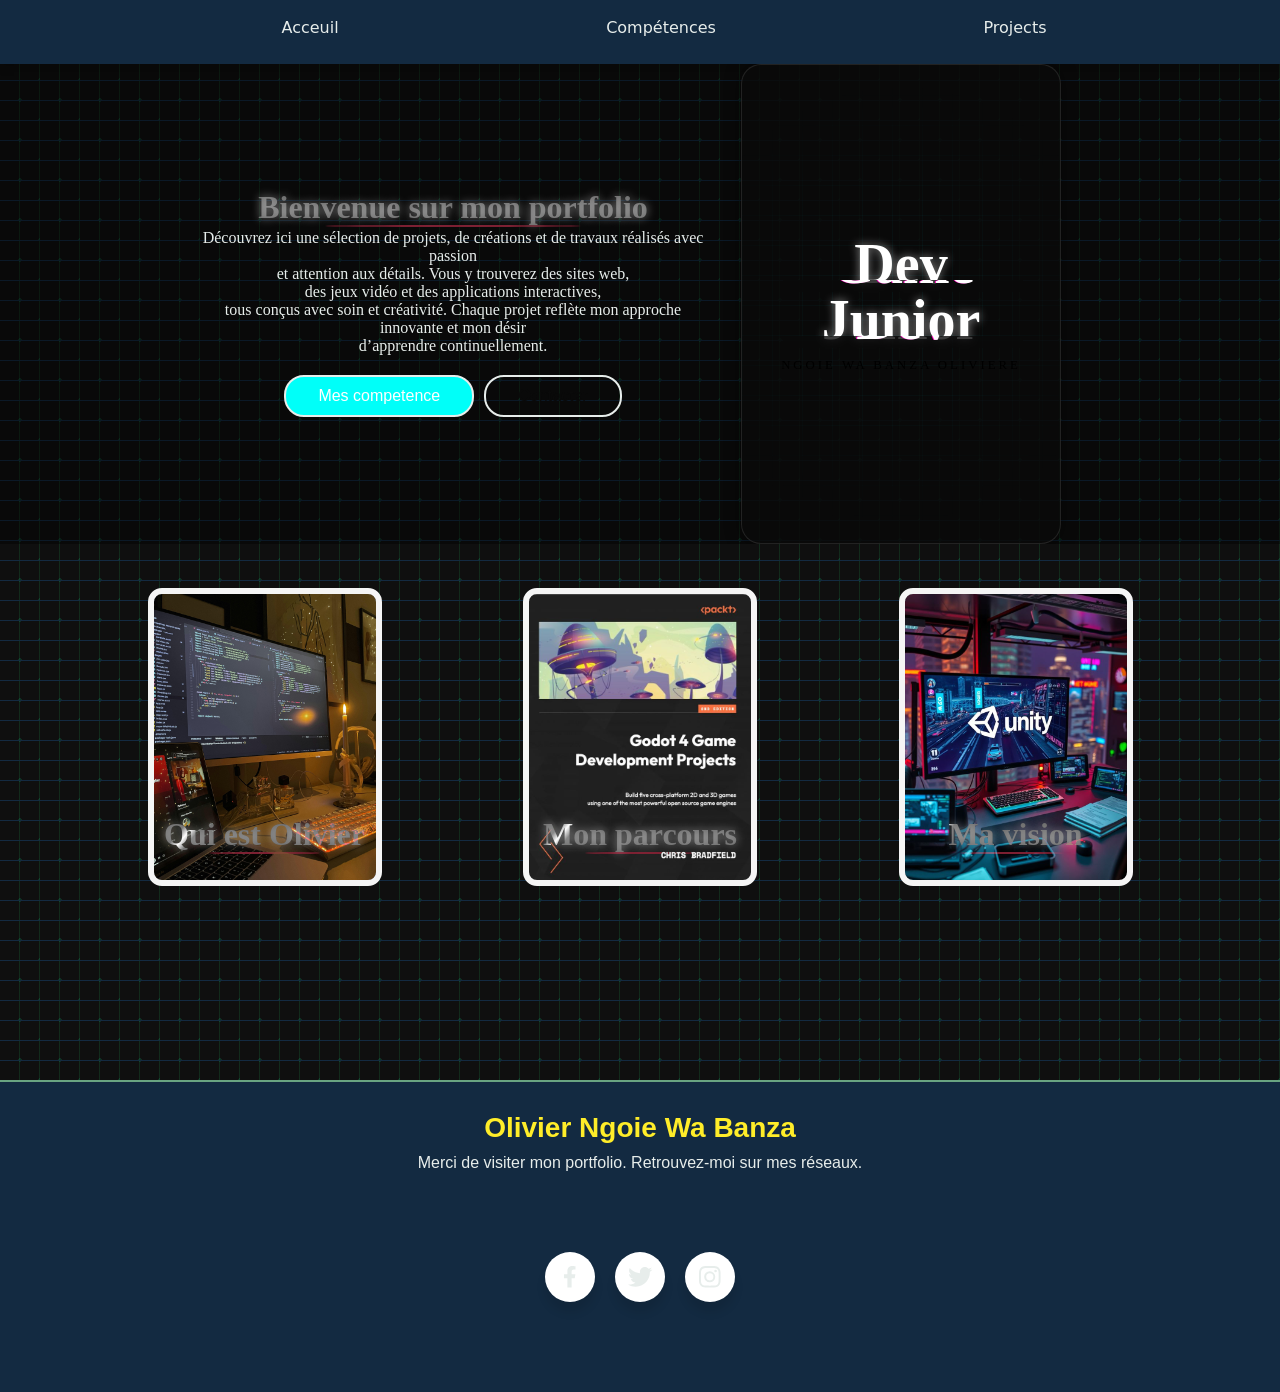
==== commit 3dc0ea45: "Update index.html" ====
--- a/index.html
+++ b/index.html
@@ -145,7 +145,7 @@
   <div class="footer_content">
 
     <h2 class="footer_name">Olivier Ngoie Wa Banza</h2>
-      <img src="photo/pexels-apollonia-363024912-29279567.jpg" alt="Photo Apollonia">
+      
     <p class="footer_text">
       Merci de visiter mon portfolio. Retrouvez-moi sur mes réseaux.
     </p>
